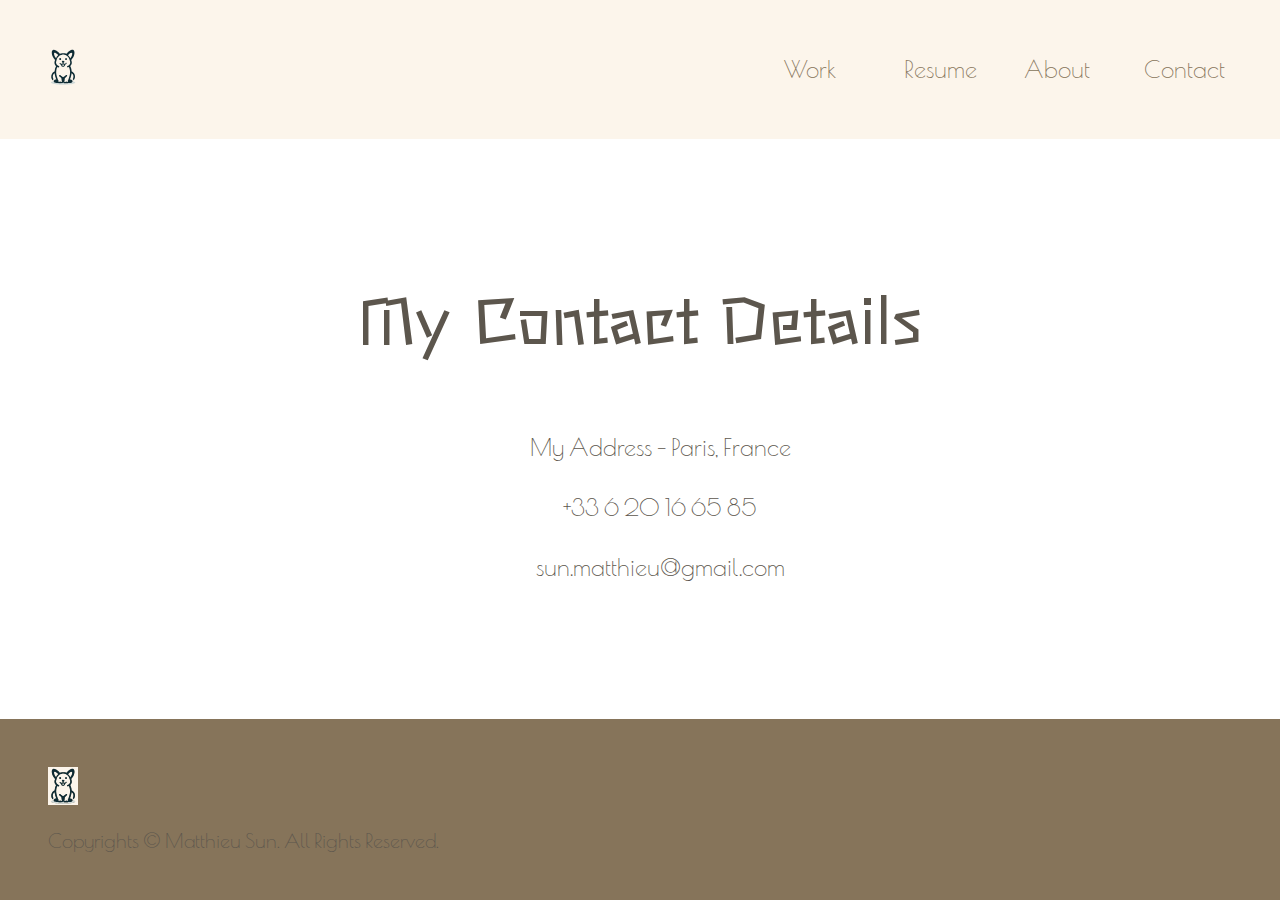
==== public/contact.html @ bc730e8d "Add files via upload" ====
<!DOCTYPE html>
<html lang="en">
  <head>
    <meta charset="UTF-8" />
    <meta name="viewport" content="width=device-width, initial-scale=1.0" />
    <title>Matthieu Sun - Contact</title>
    <link href="./css/style.css" rel="stylesheet" />
    <link rel="preconnect" href="https://fonts.googleapis.com" />
    <link rel="preconnect" href="https://fonts.gstatic.com" crossorigin />
    <link
      href="https://fonts.googleapis.com/css2?family=Poiret+One&family=Stick&display=swap"
      rel="stylesheet"
    />
  </head>

  <body>
    <header class="header-banner">
      <li>
        <a class="header-button" href="../index.html" id="home-button"
          ><img
            src="./assets/images/corgi-logo.svg"
            width="30"
            alt="corgi-logo"
        /></a>
      </li>
      <li><a class="header-button" href="./work.html">Work</a></li>
      <li>
        <a class="header-button" href="./resume.html">Resume</a>
      </li>
      <li>
        <a class="header-button" href="./aboutme.html">About</a>
      </li>
      <li>
        <a class="header-button" href="./contact.html">Contact</a>
      </li>
    </header>

    <main id="contact-main">
      <section id="contact-details">
        <div class="container" id="contact-details-banner">
          <h1>My Contact Details</h1>
          <ul>
            <li>My Address - Paris, France</li>
            <li>+33 6 20 16 65 85</li>
            <li>sun.matthieu@gmail.com</li>
          </ul>
        </div>
      </section>
    </main>

    <footer class="footer-banner">
      <img src="./assets/images/corgi-logo.svg" width="30" alt="corgi-logo" />
      <hr />
      <small>Copyrights © Matthieu Sun. All Rights Reserved.</small>
    </footer>
  </body>
</html>
---- public/css/style.css ----
body {
  display: flex;
  flex-direction: column;
  min-height: 100vh;
  font-family: "Poiret One", sans-serif;
  font-weight: 400;
  font-style: normal;
  font-size: 1.5rem;
  margin: 0px;
  color: #5c564d;
}

main {
  flex: 1;
  background-color: #fff;
  display: flex;
  flex-direction: column;
  justify-content: center;
}

.container {
  display: grid;
  text-align: center;
  padding: 3rem 20%;
  justify-items: center;
}

h1 {
  font-size: 4rem;
  font-family: "Stick", sans-serif;
  font-weight: 300;
  font-style: normal;
  margin: 2rem 0rem;
}

h2 {
  margin: 2rem 0rem;
  font-size: 3rem;
}

h3 {
  margin: 2rem 0rem;
  font-size: 2rem;
  color: #86745a;
}

/* Mostly Index and all CSS*/
#index-main p {
  padding: 0rem 2rem;
}

.header-banner {
  display: grid;
  grid-template-columns: 8fr 1fr 1fr 1fr 1fr;
  padding: 3rem;
  gap: 2rem;
  justify-items: flex-start;
  align-items: center;
  background-color: #fcf5eb;
}

li {
  list-style: none;
}

.header-button {
  color: #86745a;
  text-decoration: none;
}

#hero-banner {
  background-image: url(../assets/images/hero-banner.jpeg);
  height: 50%;
  background-position: center;
  background-repeat: no-repeat;
  background-size: cover;
  position: relative;
}

.title h1 {
  font-family: "Poiret One", sans-serif !important;
  font-weight: 400;
  font-style: normal;
  font-size: 2rem;
}

.mega-title {
  font-size: 6rem;
  font-family: "Stick", sans-serif;
  font-weight: 600;
  font-style: normal;
}

#hero .title {
  margin: 0rem;
}

.center-photo > img {
  height: 18rem;
  width: 18rem;
  border-radius: 50%;
  margin: 2rem 0rem;
  object-fit: cover;
}

#feature-banner {
  background-color: rgb(255, 255, 255);
}

.contact-photo > img {
  height: 6rem;
  width: 6rem;
  border-radius: 50%;
  margin: 1rem 0rem;
  object-fit: cover;
}

#contact-banner {
  background-color: #fcf5eb;
}

.container-form {
  display: flex;
  flex-direction: column;
  position: relative;
  justify-content: center;
  align-items: center;
  padding: 1.5rem 0rem;
  width: 80%;
}

.contact-form {
  width: 80%;
  min-width: 360px;
  max-width: 720px;
}

.form-row {
  display: flex;
  padding: 1rem;
  gap: 3rem;
  justify-content: flex-start;
}

input {
  padding: 0.5rem 0.5rem 0.5rem 0rem;
  box-sizing: border-box;
  background: transparent;
  border: none;
  border-bottom: 2px solid;
  resize: none;
  width: 100%;
}

#name {
  display: flex;
  flex-direction: column;
  align-items: flex-start;
  flex-basis: 50%;
}

#email {
  display: flex;
  flex-direction: column;
  align-items: flex-start;
  flex-basis: 50%;
}

#message {
  display: flex;
  flex-direction: column;
  align-items: flex-start;
  flex-basis: 100%;
}

button[type="button"] {
  border: none;
  border-radius: 5px;
  background-color: #db9f4b;
  padding: 10px 50px;
  margin: 20px 0px;
}

button > a {
  font-family: "Poiret One", sans-serif;
  font-weight: 400;
  font-style: normal;
  font-size: 18px;
  text-decoration: none;
  margin: 0px;
  color: white;
}

.footer-banner {
  display: grid;
  padding: 3rem;
  background-color: #86745a;
}

hr {
  border: none;
}

@media (max-width: 1140px) {
  .header-banner {
    grid-template-columns: 1fr 1fr 1fr 1fr 1fr;
  }
}

@media (min-width: 2100px) and (max-width: 2599px) {
  .container {
    padding: 3rem 25%;
  }
}

@media (min-width: 2600px) {
  .container {
    padding: 3rem 33%;
  }
}

@media (max-width: 600px) {
  .contact-form {
    width: 100%;
    min-width: 0px;
  }

  .form-row {
    display: flex;
    flex-direction: column;
    justify-content: center;
    align-items: center;
    gap: 20px;
  }

  #name {
    width: 100%;
  }

  #email {
    width: 100%;
  }

  #message {
    width: 100%;
  }
}

/* Work specific CSS */
#work-main {
  background-image: url(https://media1.giphy.com/media/v1.Y2lkPTc5MGI3NjExZXBudzBrN3JhbXAwb3MxaG1sY3Q2cHpiM2twazlyZG12NXZoYzlxciZlcD12MV9pbnRlcm5hbF9naWZfYnlfaWQmY3Q9Zw/vGo2sgzeC8r60/giphy.webp);
  height: 50%;
  background-position: center;
  background-repeat: no-repeat;
  background-size: cover;
  position: relative;
}

#work-main h1 {
  color: #fcf5eb;
}

/* Resume specific CSS */
#resume-title {
  grid-area: top;
}

#summary {
  grid-area: sub-top;
}

#skills {
  grid-area: left;
}

#workxp {
  grid-area: right;
}

#certif {
  grid-area: bottom1;
}

#edu {
  grid-area: bottom2;
}

#resume-main {
  display: grid;
  grid-template-columns: minmax(100px, 300px) minmax(300px, 900px);
  grid-template-rows: auto;
  grid-template-areas:
    "top top"
    "sub-top sub-top"
    "left right"
    "bottom1 bottom2";
  gap: 4rem;
  padding: 3rem 10%;
}

#resume-main .container {
  padding: 0;
  text-align: left;
  justify-items: flex-start;
}

#resume-title-banner {
  justify-content: center;
}

#resume-main .container h3 {
  margin-top: 1rem;
}

#resume-main .container h4 {
  margin: 0rem;
}

#resume-main .container h5 {
  margin: 0px;
  font-style: italic;
}

#resume-main .container p {
  margin-top: 1rem;
  margin-bottom: 2rem;
  text-align: justify;
  line-height: 2rem;
}

#resume-main .container li {
  margin-bottom: 1rem;
  text-align: justify;
  line-height: 2rem;
}

/* About Me specific CSS */
#about-me-banner p {
  margin-bottom: 4rem;
}

.info img {
  padding: 0rem 2rem;
  padding-bottom: 2rem;
}

.info p {
  text-align: justify;
  padding: 0rem 2rem;
  padding-bottom: 2rem;
  margin: 0rem;
}

#food-section {
  background-color: #fcf5eb;
}

#cooking img {
  float: left;
  width: 9rem;
}

#eating img {
  float: right;
  width: 21rem;
}

#travels-section img {
  float: left;
  width: 16rem;
  height: 12rem;
  object-fit: cover;
}

#sports-section {
  background-color: #fcf5eb;
}

#running img {
  float: right;
  width: 16rem;
  height: 12rem;
  object-fit: cover;
}

#climbing img {
  float: left;
  width: 16rem;
  height: 16rem;
  object-fit: cover;
}

#skiing img {
  float: right;
  width: 34rem;
}

#gaming-section img {
  float: left;
  width: 16rem;
  height: 16rem;
  object-fit: cover;
}

#dogs-section {
  background-color: #fcf5eb;
}
/* WHY IS IT NOT THE SAME SIZE AS THE OTHER SECTIONS, SAME FOR COOKING SECTION 1*/
#dogs-section img {
  float: right;
  width: 20rem;
  height: 15rem;
  object-fit: cover;
}

@media (min-width: 541px) and (max-width: 960px) {
  .container {
    padding: 3rem 5%;
  }

  .info img {
    width: 16rem !important;
    height: 16rem !important;
    object-fit: cover;
  }
}

@media (max-width: 540px) {
  .container {
    padding: 3rem 2%;
  }

  .info img {
    float: none !important;
    width: 26rem !important;
    height: 12rem !important;
    object-fit: cover;
  }
}

/* Contact specific CSS */
#contact-details-banner li {
  font-size: 1.5rem;
  font-weight: 400;
  font-style: normal;
  padding: 1rem;
}
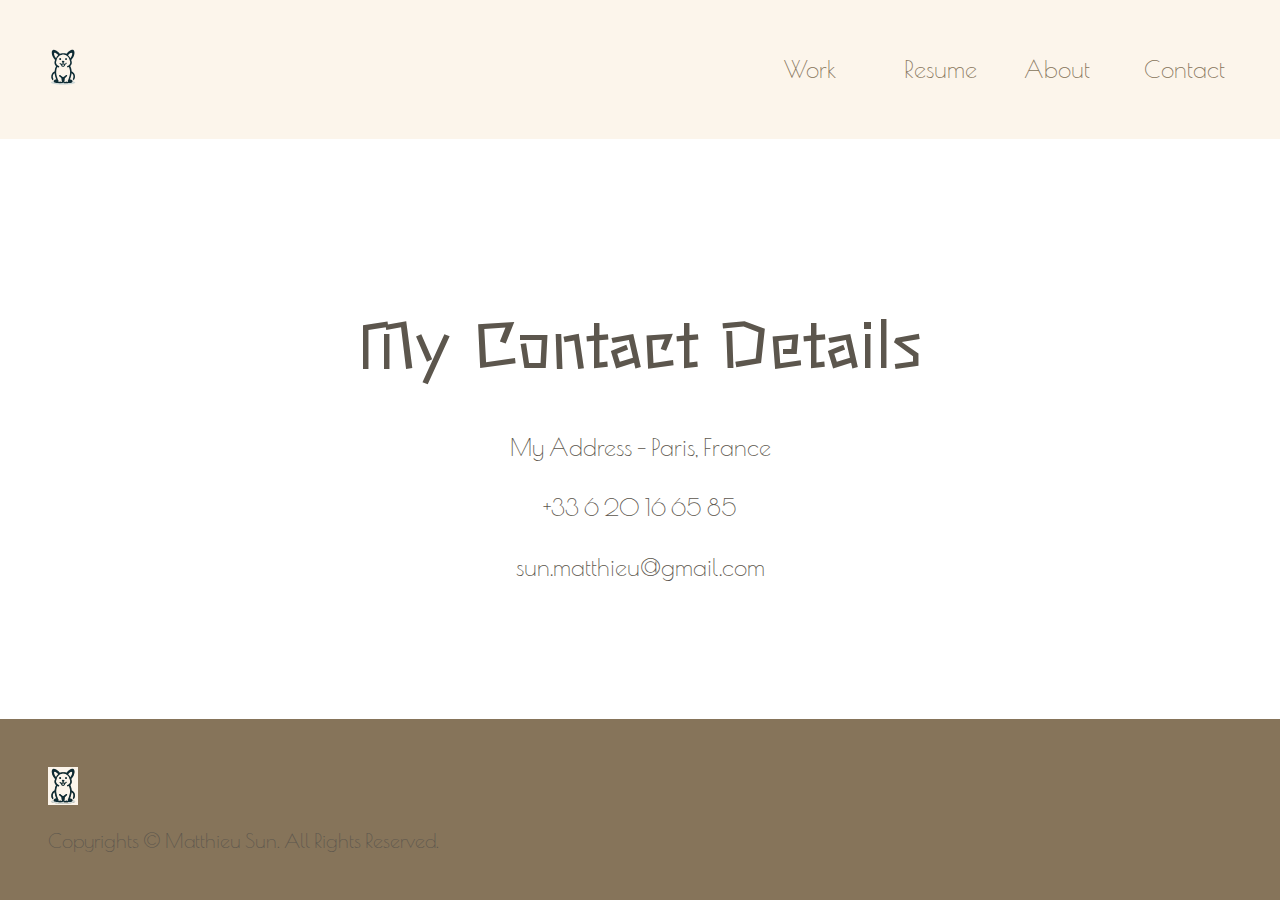
==== commit 10536fe1: "Add files via upload" ====
--- a/public/contact.html
+++ b/public/contact.html
@@ -39,11 +39,9 @@
       <section id="contact-details">
         <div class="container" id="contact-details-banner">
           <h1>My Contact Details</h1>
-          <ul>
-            <li>My Address - Paris, France</li>
-            <li>+33 6 20 16 65 85</li>
-            <li>sun.matthieu@gmail.com</li>
-          </ul>
+          <li>My Address - Paris, France</li>
+          <li>+33 6 20 16 65 85</li>
+          <li>sun.matthieu@gmail.com</li>
         </div>
       </section>
     </main>
--- a/public/css/style.css
+++ b/public/css/style.css
@@ -220,6 +220,38 @@
 }
 
 @media (max-width: 600px) {
+  body {
+    font-size: 1.2rem;
+  }
+
+  header img {
+    width: 20px;
+  }
+
+  footer img {
+    width: 20px;
+  }
+
+  h1 {
+    font-size: 2rem;
+    margin: 1rem 0rem;
+  }
+
+  .mega-title {
+    font-size: 4rem;
+    font-weight: 600;
+  }
+
+  h2 {
+    margin: 1rem 0rem;
+    font-size: 2rem;
+  }
+
+  h3 {
+    margin: 1rem 0rem;
+    font-size: 1.5rem;
+  }
+
   .contact-form {
     width: 100%;
     min-width: 0px;
@@ -334,8 +366,24 @@
   line-height: 2rem;
 }
 
+@media (max-width: 960px) {
+  #resume-main {
+    grid-template-areas:
+      "top top"
+      "sub-top sub-top"
+      "right right"
+      "bottom2 bottom2"
+      "bottom1 bottom1"
+      "left left";
+    gap: 1rem;
+    padding: 1rem 5%;
+  }
+}
+
 /* About Me specific CSS */
 #about-me-banner p {
+  text-align: justify;
+  padding: 0rem 2rem;
   margin-bottom: 4rem;
 }
 
@@ -405,7 +453,7 @@
 #dogs-section {
   background-color: #fcf5eb;
 }
-/* WHY IS IT NOT THE SAME SIZE AS THE OTHER SECTIONS, SAME FOR COOKING SECTION 1*/
+
 #dogs-section img {
   float: right;
   width: 20rem;
@@ -427,13 +475,17 @@
 
 @media (max-width: 540px) {
   .container {
-    padding: 3rem 2%;
+    padding: 1rem 2%;
+  }
+
+  #about-me-banner p {
+    margin-bottom: 2rem;
   }
 
   .info img {
     float: none !important;
-    width: 26rem !important;
-    height: 12rem !important;
+    width: 85% !important;
+    height: 10rem !important;
     object-fit: cover;
   }
 }
